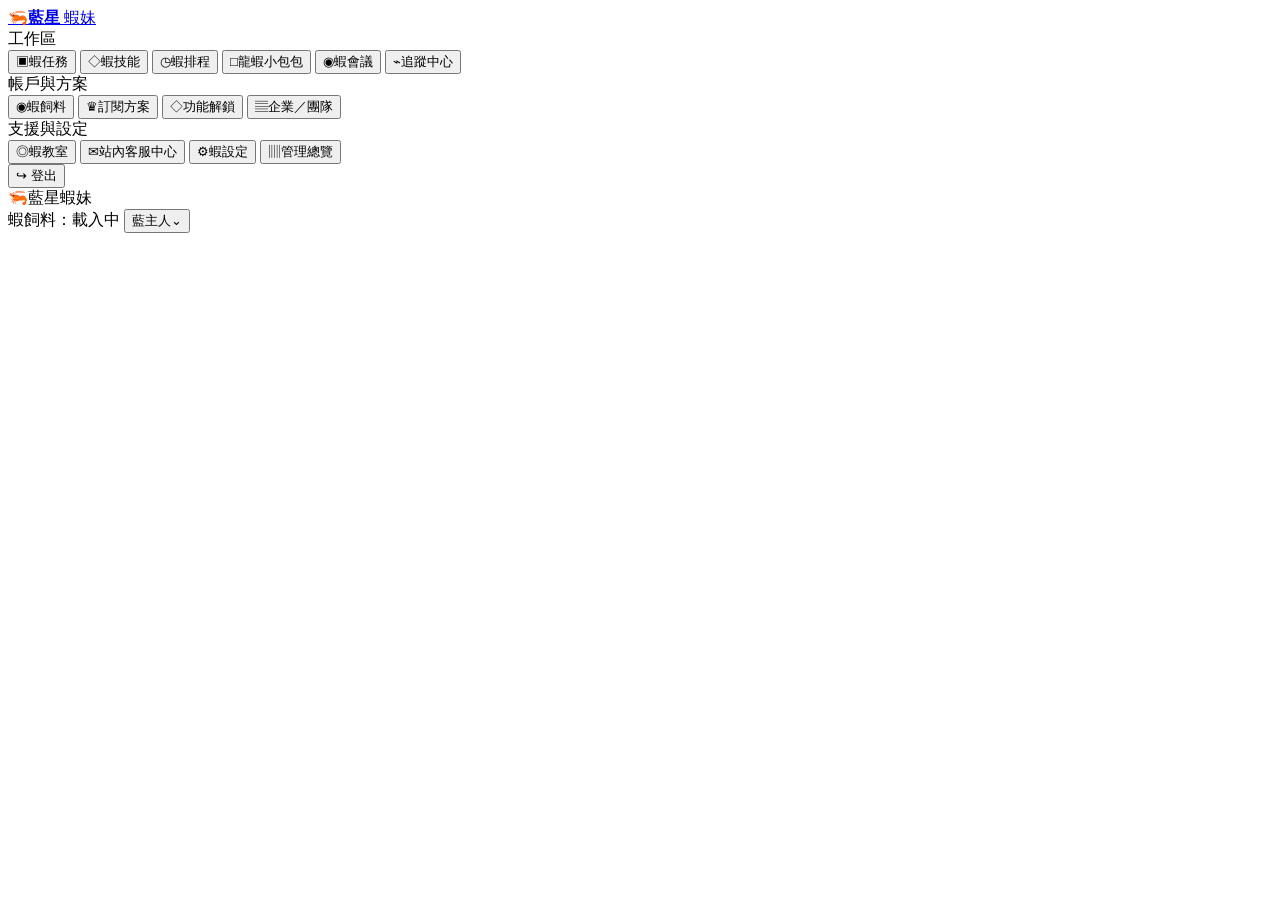
==== app.html @ 73c00686 "Deploy app.html" ====
<!doctype html>
<html lang="zh-Hant">
<head>
  <meta charset="utf-8" />
  <meta name="viewport" content="width=device-width, initial-scale=1" />
  <title>藍星蝦妹｜工作區</title>
  <link rel="stylesheet" href="styles.css" />
</head>
<body class="app-page">
  <div id="app-shell" class="app-shell">
    <aside class="sidebar">
      <a class="brand brand-sidebar" href="./"><span class="brand-mark">🦐</span><span><b>藍星</b> 蝦妹</span></a>
      <nav class="side-nav" aria-label="工作區">
        <div class="nav-label">工作區</div>
        <button class="nav-item active" data-view="tasks"><span>▣</span>蝦任務</button>
        <button class="nav-item" data-view="skills"><span>◇</span>蝦技能</button>
        <button class="nav-item" data-view="schedules"><span>◷</span>蝦排程</button>
        <button class="nav-item" data-view="files"><span>□</span>龍蝦小包包</button>
        <button class="nav-item" data-view="meeting"><span>◉</span>蝦會議</button>
        <button class="nav-item" data-view="tracking"><span>⌁</span>追蹤中心</button>
        <div class="nav-label">帳戶與方案</div>
        <button class="nav-item" data-view="credits"><span>◉</span>蝦飼料</button>
        <button class="nav-item" data-view="pricing"><span>♛</span>訂閱方案</button>
        <button class="nav-item" data-view="unlock"><span>◇</span>功能解鎖</button>
        <button class="nav-item" data-view="enterprise"><span>▤</span>企業／團隊</button>
        <div class="nav-label">支援與設定</div>
        <button class="nav-item" data-view="tutorials"><span>◎</span>蝦教室</button>
        <button class="nav-item" data-view="support"><span>✉</span>站內客服中心</button>
        <button class="nav-item" data-view="settings"><span>⚙</span>蝦設定</button>
        <button class="nav-item" data-view="admin"><span>▥</span>管理總覽</button>
      </nav>
      <button id="logout" class="logout-button">↪ 登出</button>
    </aside>

    <div class="app-main">
      <header class="app-header">
        <div class="mobile-title"><span class="brand-mark">🦐</span>藍星蝦妹</div>
        <div class="header-spacer"></div>
        <span id="credit-pill" class="credit-pill">蝦飼料：載入中</span>
        <button id="profile-button" class="profile-button"><span id="avatar">藍</span><span id="profile-name">主人</span><span>⌄</span></button>
      </header>
      <main id="view-root" class="view-root"></main>
    </div>
  </div>

  <div id="toast" class="toast" role="status"></div>
  <div id="modal-root"></div>
  <script src="app.js"></script>
</body>
</html>
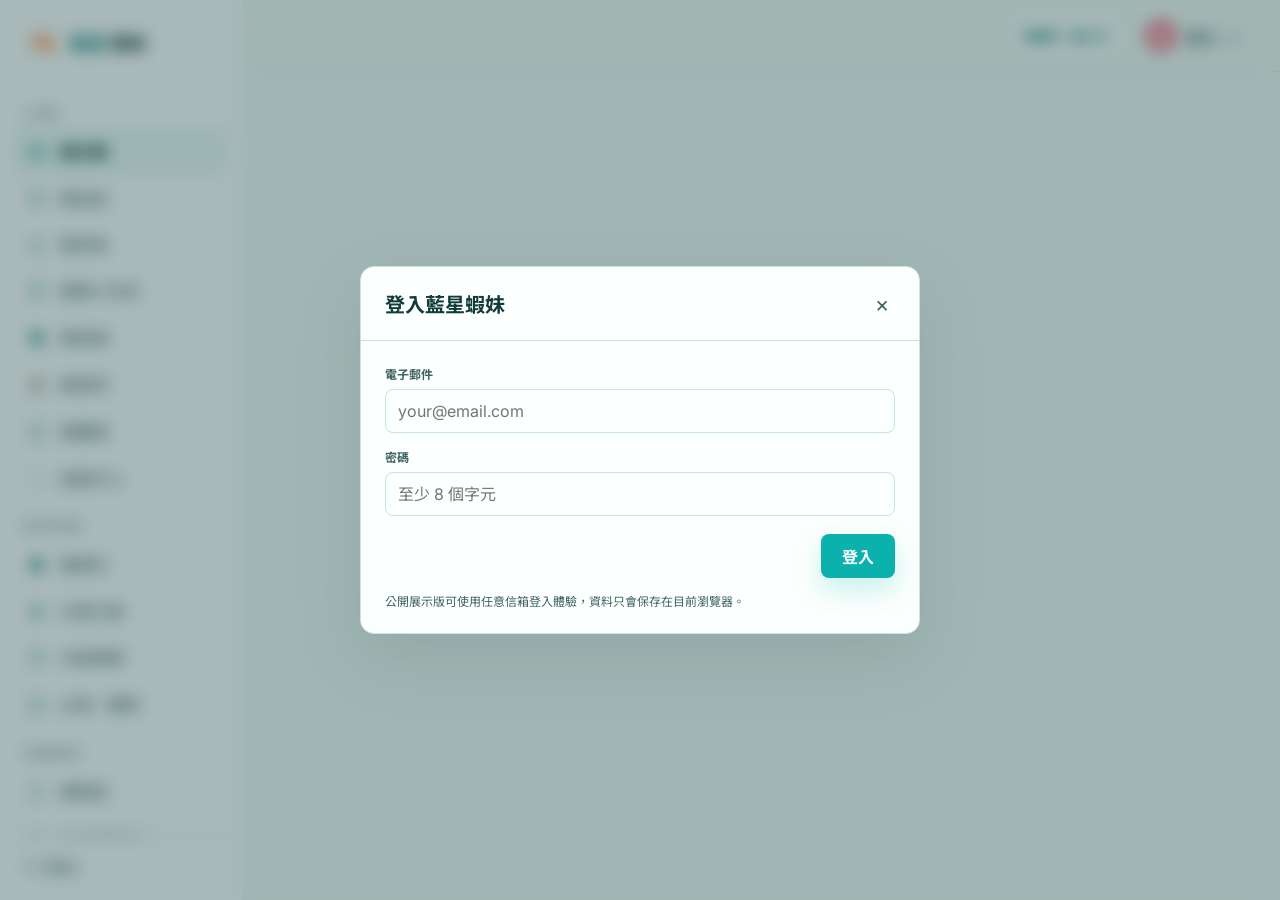
==== commit bb7e79aa: "Update Jennie marketplace skills app.html" ====
--- a/app.html
+++ b/app.html
@@ -17,6 +17,8 @@
         <button class="nav-item" data-view="schedules"><span>◷</span>蝦排程</button>
         <button class="nav-item" data-view="files"><span>□</span>龍蝦小包包</button>
         <button class="nav-item" data-view="meeting"><span>◉</span>蝦會議</button>
+        <button class="nav-item" data-view="cafe"><span>☕</span>蝦咖啡</button>
+        <button class="nav-item" data-view="railway"><span>▥</span>蝦鐵路</button>
         <button class="nav-item" data-view="tracking"><span>⌁</span>追蹤中心</button>
         <div class="nav-label">帳戶與方案</div>
         <button class="nav-item" data-view="credits"><span>◉</span>蝦飼料</button>
--- a/styles.css
+++ b/styles.css
@@ -0,0 +1,213 @@
+@import url("https://fonts.googleapis.com/css2?family=Inter:wght@400;500;600;700;800&family=Noto+Sans+TC:wght@400;500;600;700;800&display=swap");
+
+:root {
+  --ink: #123b3a;
+  --ink-soft: #426463;
+  --teal: #0bb2ad;
+  --teal-deep: #087e7b;
+  --mint: #e7f8f4;
+  --mint-strong: #ccefeb;
+  --paper: #fbfffd;
+  --line: #c8e4df;
+  --coral: #ef6b83;
+  --gold: #d3a75c;
+  --shadow: 0 24px 70px rgba(16, 73, 69, .12);
+  --radius: 14px;
+  font-family: Inter, "Noto Sans TC", sans-serif;
+  color: var(--ink);
+  background: var(--mint);
+}
+
+* { box-sizing: border-box; }
+html { scroll-behavior: smooth; }
+body { margin: 0; min-width: 320px; background: var(--mint); color: var(--ink); }
+button, input, textarea, select { font: inherit; }
+button, a { -webkit-tap-highlight-color: transparent; }
+a { color: inherit; text-decoration: none; }
+
+.section-shell { width: min(1180px, calc(100% - 48px)); margin: 0 auto; }
+.section-block { padding: 108px 0; }
+.eyebrow { color: var(--teal-deep); font-size: 12px; font-weight: 800; letter-spacing: .18em; text-transform: uppercase; }
+.button { display: inline-flex; align-items: center; justify-content: center; gap: 10px; min-height: 44px; border: 1px solid transparent; border-radius: 8px; padding: 0 20px; font-weight: 700; cursor: pointer; transition: .2s ease; }
+.button-primary { background: var(--teal); color: #fff; box-shadow: 0 12px 26px rgba(11,178,173,.2); }
+.button-primary:hover { background: var(--teal-deep); transform: translateY(-2px); }
+.button-ghost { border-color: var(--line); background: rgba(255,255,255,.64); color: var(--ink); }
+.button-ghost:hover { border-color: var(--teal); color: var(--teal-deep); }
+.button-small { min-height: 38px; padding: 0 15px; font-size: 13px; }
+
+.site-header { position: sticky; top: 0; z-index: 10; display: flex; align-items: center; gap: 34px; min-height: 78px; padding: 0 max(24px, calc((100vw - 1180px) / 2)); border-bottom: 1px solid rgba(18,59,58,.12); background: rgba(231,248,244,.9); backdrop-filter: blur(18px); }
+.brand { display: inline-flex; align-items: center; gap: 10px; color: var(--ink); font-size: 20px; font-weight: 700; white-space: nowrap; }
+.brand b { color: var(--teal-deep); }
+.brand-mark { display: inline-grid; place-items: center; width: 36px; height: 36px; border: 1px solid rgba(11,178,173,.26); border-radius: 50%; background: rgba(255,255,255,.75); font-size: 20px; }
+.top-nav { display: flex; align-items: center; justify-content: center; gap: 28px; flex: 1; font-size: 14px; font-weight: 700; }
+.top-nav a:hover { color: var(--teal-deep); }
+
+.hero { display: grid; grid-template-columns: 1.05fr .95fr; align-items: center; min-height: 680px; gap: 54px; }
+.hero-copy h1 { max-width: 690px; margin: 18px 0 20px; font-size: clamp(42px, 6vw, 76px); line-height: 1.08; letter-spacing: -.04em; }
+.hero-copy h1 span { color: var(--coral); }
+.hero-copy p { max-width: 590px; margin: 0; color: var(--ink-soft); font-size: 18px; line-height: 1.9; }
+.hero-actions { display: flex; gap: 12px; margin-top: 30px; }
+.hero-metrics { display: flex; flex-wrap: wrap; gap: 26px; margin-top: 44px; color: var(--ink-soft); font-size: 13px; }
+.hero-metrics strong { display: block; color: var(--ink); font-size: 22px; }
+.hero-art { position: relative; min-height: 490px; display: grid; place-items: center; }
+.hero-orb { position: relative; z-index: 2; display: grid; place-items: center; width: 260px; height: 260px; border: 1px solid rgba(11,178,173,.42); border-radius: 50%; background: radial-gradient(circle at 35% 28%, #fff, #d4f5ee 48%, #a6dfda); box-shadow: 0 0 0 20px rgba(255,255,255,.32), 0 20px 100px rgba(11,178,173,.35); font-size: 88px; animation: breathe 4s ease-in-out infinite; }
+.hero-orb small { position: absolute; bottom: 38px; color: var(--ink); font-size: 13px; letter-spacing: .08em; }
+.orbital { position: absolute; width: 420px; height: 150px; border: 1px solid rgba(11,178,173,.35); border-radius: 50%; transform: rotate(-28deg); }
+.orbital-two { width: 510px; height: 220px; transform: rotate(30deg); border-color: rgba(239,107,131,.35); }
+.float-chip { position: absolute; z-index: 3; padding: 10px 15px; border: 1px solid rgba(255,255,255,.8); border-radius: 9px; background: rgba(255,255,255,.76); box-shadow: var(--shadow); color: var(--ink); font-size: 13px; font-weight: 800; }
+.chip-one { top: 72px; left: 6%; }.chip-two { top: 180px; right: 3%; }.chip-three { bottom: 80px; left: 14%; }
+@keyframes breathe { 50% { transform: translateY(-10px) scale(1.03); } }
+
+.section-heading { max-width: 690px; margin-bottom: 38px; }
+.section-heading h2 { margin: 12px 0 14px; font-size: clamp(30px, 4vw, 48px); letter-spacing: -.035em; }
+.section-heading p { margin: 0; color: var(--ink-soft); line-height: 1.75; }
+.feature-grid { display: grid; grid-template-columns: repeat(3, 1fr); gap: 14px; }
+.feature-card { min-height: 210px; padding: 26px; border: 1px solid rgba(11,178,173,.2); border-radius: var(--radius); background: rgba(255,255,255,.64); box-shadow: 0 10px 30px rgba(18,59,58,.05); }
+.feature-card-wide { grid-column: span 2; background: linear-gradient(135deg, rgba(255,255,255,.85), rgba(204,239,235,.62)); }
+.feature-icon { color: var(--coral); font-size: 24px; }
+.feature-card h3 { margin: 20px 0 9px; font-size: 20px; }
+.feature-card p { margin: 0; color: var(--ink-soft); line-height: 1.7; }
+.feature-tags { display: flex; flex-wrap: wrap; gap: 8px; margin-top: 20px; }
+.feature-tags span { padding: 6px 9px; border-radius: 6px; background: rgba(11,178,173,.1); color: var(--teal-deep); font-size: 12px; }
+
+.pricing-section { background: rgba(255,255,255,.3); }
+.pricing-grid { display: grid; grid-template-columns: repeat(3, 1fr); gap: 14px; }
+.price-card { padding: 30px; border: 1px solid var(--line); border-radius: var(--radius); background: rgba(255,255,255,.72); }
+.price-card-featured { border-color: var(--teal); box-shadow: 0 18px 45px rgba(11,178,173,.16); transform: translateY(-10px); }
+.price-label { color: var(--teal-deep); font-size: 12px; font-weight: 800; letter-spacing: .12em; text-transform: uppercase; }
+.price-card h3 { margin: 16px 0 8px; font-size: 24px; }
+.price { font-size: 38px; font-weight: 800; }
+.price small { color: var(--ink-soft); font-size: 13px; font-weight: 500; }
+.price-card ul { min-height: 164px; margin: 22px 0; padding-left: 18px; color: var(--ink-soft); line-height: 2; }
+.price-card .button { width: 100%; }
+
+.faq-list { max-width: 820px; }
+details { border-top: 1px solid var(--line); padding: 20px 0; }
+details:last-child { border-bottom: 1px solid var(--line); }
+summary { cursor: pointer; font-size: 18px; font-weight: 700; list-style: none; }
+summary::-webkit-details-marker { display: none; }
+summary::after { content: "+"; float: right; color: var(--teal); }
+details[open] summary::after { content: "−"; }
+details p { max-width: 720px; margin: 14px 0 0; color: var(--ink-soft); line-height: 1.8; }
+.about-section { display: flex; align-items: end; justify-content: space-between; gap: 32px; border-top: 1px solid var(--line); }
+.about-section h2 { max-width: 590px; margin: 12px 0; font-size: clamp(30px, 4vw, 52px); }
+.about-section p { max-width: 620px; margin: 0; color: var(--ink-soft); line-height: 1.8; }
+.site-footer { border-top: 1px solid rgba(18,59,58,.12); background: rgba(255,255,255,.52); }
+.footer-inner { display: flex; justify-content: space-between; gap: 20px; padding: 22px 0; color: var(--ink-soft); font-size: 12px; }
+
+.app-page { min-height: 100vh; background: #eff9f6; }
+.app-shell { display: flex; min-height: 100vh; }
+.sidebar { position: sticky; top: 0; display: flex; flex: 0 0 244px; flex-direction: column; height: 100vh; padding: 24px 14px 18px; border-right: 1px solid var(--line); background: rgba(255,255,255,.78); }
+.brand-sidebar { padding: 0 10px 28px; font-size: 18px; }
+.side-nav { overflow: auto; flex: 1; }
+.nav-label { margin: 17px 10px 7px; color: #7a9895; font-size: 10px; font-weight: 800; letter-spacing: .16em; text-transform: uppercase; }
+.nav-item { display: flex; align-items: center; gap: 12px; width: 100%; border: 0; border-radius: 8px; padding: 11px 12px; background: transparent; color: var(--ink-soft); text-align: left; cursor: pointer; }
+.nav-item span { width: 22px; color: var(--teal-deep); text-align: center; font-size: 18px; }
+.nav-item:hover, .nav-item.active { background: var(--mint); color: var(--ink); font-weight: 700; }
+.logout-button { width: 100%; border: 0; border-top: 1px solid var(--line); padding: 17px 10px 4px; background: transparent; color: var(--ink-soft); text-align: left; cursor: pointer; }
+.app-main { min-width: 0; flex: 1; }
+.app-header { position: sticky; top: 0; z-index: 4; display: flex; align-items: center; min-height: 72px; padding: 0 34px; border-bottom: 1px solid var(--line); background: rgba(239,249,246,.9); backdrop-filter: blur(18px); }
+.header-spacer { flex: 1; }
+.mobile-title { display: none; font-weight: 800; }
+.credit-pill { margin-right: 18px; padding: 8px 12px; border: 1px solid var(--mint-strong); border-radius: 999px; background: #fff; color: var(--teal-deep); font-size: 12px; font-weight: 800; }
+.profile-button { display: flex; align-items: center; gap: 9px; border: 0; background: transparent; color: var(--ink); cursor: pointer; font-weight: 700; }
+#avatar { display: grid; place-items: center; width: 32px; height: 32px; border-radius: 50%; background: var(--coral); color: #fff; }
+.view-root { width: min(1180px, calc(100% - 68px)); margin: 0 auto; padding: 48px 0 70px; }
+.view-header { display: flex; align-items: end; justify-content: space-between; gap: 20px; margin-bottom: 26px; }
+.view-kicker { color: var(--teal-deep); font-size: 11px; font-weight: 800; letter-spacing: .18em; text-transform: uppercase; }
+.view-header h1 { margin: 8px 0 4px; font-size: clamp(28px, 4vw, 48px); letter-spacing: -.04em; }
+.view-header p { margin: 0; color: var(--ink-soft); }
+.dashboard-grid { display: grid; grid-template-columns: repeat(4, 1fr); gap: 12px; margin-bottom: 26px; }
+.stat-card { padding: 20px; border: 1px solid var(--line); border-radius: 12px; background: rgba(255,255,255,.75); }
+.stat-card small { color: var(--ink-soft); }
+.stat-card strong { display: block; margin-top: 10px; font-size: 32px; }
+.content-grid { display: grid; grid-template-columns: 1.35fr .65fr; gap: 16px; }
+.panel { border: 1px solid var(--line); border-radius: 12px; background: rgba(255,255,255,.76); overflow: hidden; }
+.panel-heading { display: flex; align-items: center; justify-content: space-between; gap: 12px; padding: 19px 20px; border-bottom: 1px solid var(--line); }
+.panel-heading h2 { margin: 0; font-size: 18px; }
+.panel-body { padding: 20px; }
+.task-row, .list-row { display: flex; align-items: center; justify-content: space-between; gap: 16px; padding: 16px 20px; border-bottom: 1px solid rgba(200,228,223,.72); }
+.task-row:last-child, .list-row:last-child { border-bottom: 0; }
+.task-title { font-weight: 700; }
+.task-meta { margin-top: 5px; color: var(--ink-soft); font-size: 12px; }
+.status { display: inline-flex; align-items: center; padding: 5px 9px; border-radius: 999px; font-size: 11px; font-weight: 800; white-space: nowrap; }
+.status-completed { background: #ddf4e9; color: #2e7d58; }.status-running { background: #e0f3f7; color: #167991; }.status-queued { background: #fff3d9; color: #9c7023; }
+.activity-item { display: flex; gap: 10px; padding: 12px 0; border-bottom: 1px solid rgba(200,228,223,.72); font-size: 13px; line-height: 1.5; }
+.activity-item:last-child { border: 0; }
+.activity-dot { width: 8px; height: 8px; margin-top: 6px; border-radius: 50%; background: var(--teal); flex: 0 0 auto; }
+.activity-item small { display: block; margin-top: 4px; color: var(--ink-soft); }
+.table-wrap { overflow: auto; }
+.data-table { width: 100%; border-collapse: collapse; }
+.data-table th, .data-table td { padding: 15px 20px; border-bottom: 1px solid rgba(200,228,223,.72); text-align: left; white-space: nowrap; }
+.data-table th { color: var(--ink-soft); font-size: 11px; letter-spacing: .08em; text-transform: uppercase; }
+.data-table td { font-size: 13px; }
+.data-table tr:last-child td { border-bottom: 0; }
+.skill-grid { display: grid; grid-template-columns: repeat(3, 1fr); gap: 14px; }
+.skill-card { display: flex; flex-direction: column; min-height: 190px; padding: 20px; border: 1px solid var(--line); border-radius: 12px; background: rgba(255,255,255,.76); }
+.skill-icon { color: var(--coral); font-size: 28px; }
+.skill-card h3 { margin: 15px 0 7px; font-size: 17px; }
+.skill-card p { margin: 0; color: var(--ink-soft); font-size: 13px; line-height: 1.6; }
+.skill-footer { display: flex; align-items: center; justify-content: space-between; gap: 10px; margin-top: auto; padding-top: 18px; }
+.tag { display: inline-flex; padding: 4px 8px; border-radius: 5px; background: var(--mint); color: var(--teal-deep); font-size: 11px; }
+.text-button { border: 0; background: transparent; color: var(--teal-deep); cursor: pointer; font-weight: 800; }
+.settings-grid { display: grid; grid-template-columns: 1fr 1fr; gap: 14px; }
+.setting-block { padding: 22px; border: 1px solid var(--line); border-radius: 12px; background: rgba(255,255,255,.76); }
+.setting-block h3 { margin: 0 0 16px; font-size: 16px; }
+.field { display: grid; gap: 7px; margin-bottom: 15px; }
+.field label { color: var(--ink-soft); font-size: 12px; font-weight: 700; }
+.field input, .field textarea, .field select { width: 100%; border: 1px solid var(--line); border-radius: 8px; padding: 11px 12px; background: #fbfffe; color: var(--ink); outline: 0; }
+.field textarea { min-height: 120px; resize: vertical; }
+.toggle-row { display: flex; align-items: center; justify-content: space-between; gap: 16px; padding: 10px 0; color: var(--ink-soft); }
+.toggle { position: relative; display: inline-flex; width: 42px; height: 23px; border: 0; border-radius: 999px; background: #b6d2cd; cursor: pointer; }
+.toggle::after { content: ""; position: absolute; top: 3px; left: 3px; width: 17px; height: 17px; border-radius: 50%; background: #fff; transition: .2s; }
+.toggle.on { background: var(--teal); }.toggle.on::after { left: 22px; }
+.empty-state { padding: 45px 20px; color: var(--ink-soft); text-align: center; }
+.progress-track { height: 9px; overflow: hidden; border-radius: 999px; background: var(--mint-strong); }
+.progress-bar { height: 100%; border-radius: inherit; background: linear-gradient(90deg, var(--teal), var(--coral)); }
+.toast { position: fixed; right: 26px; bottom: 26px; z-index: 20; max-width: 330px; padding: 13px 16px; border: 1px solid var(--line); border-radius: 9px; background: #fff; box-shadow: var(--shadow); opacity: 0; pointer-events: none; transform: translateY(15px); transition: .25s; }
+.toast.show { opacity: 1; transform: translateY(0); }
+.modal-backdrop { position: fixed; inset: 0; z-index: 10; display: grid; place-items: center; padding: 20px; background: rgba(18,59,58,.35); backdrop-filter: blur(8px); }
+.modal { width: min(560px, 100%); border: 1px solid var(--line); border-radius: 14px; background: var(--paper); box-shadow: var(--shadow); }
+.modal-heading { display: flex; justify-content: space-between; gap: 12px; padding: 22px 24px; border-bottom: 1px solid var(--line); }
+.modal-heading h2 { margin: 0; font-size: 20px; }
+.modal-close { border: 0; background: transparent; color: var(--ink-soft); cursor: pointer; font-size: 22px; }
+.modal-body { padding: 24px; }
+.modal-actions { display: flex; justify-content: end; gap: 10px; margin-top: 18px; }
+
+@media (max-width: 920px) {
+  .top-nav { gap: 15px; font-size: 12px; }
+  .hero { grid-template-columns: 1fr; min-height: auto; padding: 78px 0 40px; }
+  .hero-art { min-height: 390px; }
+  .feature-grid, .pricing-grid { grid-template-columns: repeat(2, 1fr); }
+  .feature-card-wide { grid-column: auto; }
+  .sidebar { flex-basis: 208px; }
+  .dashboard-grid { grid-template-columns: repeat(2, 1fr); }
+  .content-grid { grid-template-columns: 1fr; }
+  .skill-grid { grid-template-columns: repeat(2, 1fr); }
+}
+@media (max-width: 680px) {
+  .section-shell { width: min(100% - 30px, 1180px); }
+  .site-header { gap: 12px; padding: 0 15px; }
+  .top-nav { display: none; }
+  .site-header .button { margin-left: auto; }
+  .hero-copy h1 { font-size: 42px; }
+  .hero-copy p { font-size: 16px; }
+  .hero-art { transform: scale(.82); margin: -36px 0; }
+  .section-block { padding: 72px 0; }
+  .feature-grid, .pricing-grid, .skill-grid, .settings-grid { grid-template-columns: 1fr; }
+  .price-card-featured { transform: none; }
+  .about-section { align-items: start; flex-direction: column; }
+  .footer-inner { flex-direction: column; }
+  .app-shell { display: block; }
+  .sidebar { position: fixed; z-index: 8; inset: 0 auto 0 -260px; width: 246px; transition: .25s; }
+  .sidebar.open { left: 0; }
+  .app-header { padding: 0 15px; }
+  .mobile-title { display: flex; align-items: center; gap: 8px; }
+  .credit-pill { margin-left: auto; margin-right: 10px; padding: 7px 9px; font-size: 10px; }
+  #profile-name, .profile-button > span:last-child { display: none; }
+  .view-root { width: min(100% - 30px, 1180px); padding-top: 30px; }
+  .view-header { align-items: start; flex-direction: column; }
+  .dashboard-grid { gap: 9px; }.stat-card { padding: 15px; }.stat-card strong { font-size: 25px; }
+  .task-row, .list-row { align-items: start; flex-direction: column; gap: 9px; padding: 15px; }
+  .data-table th, .data-table td { padding: 13px 14px; }
+}
